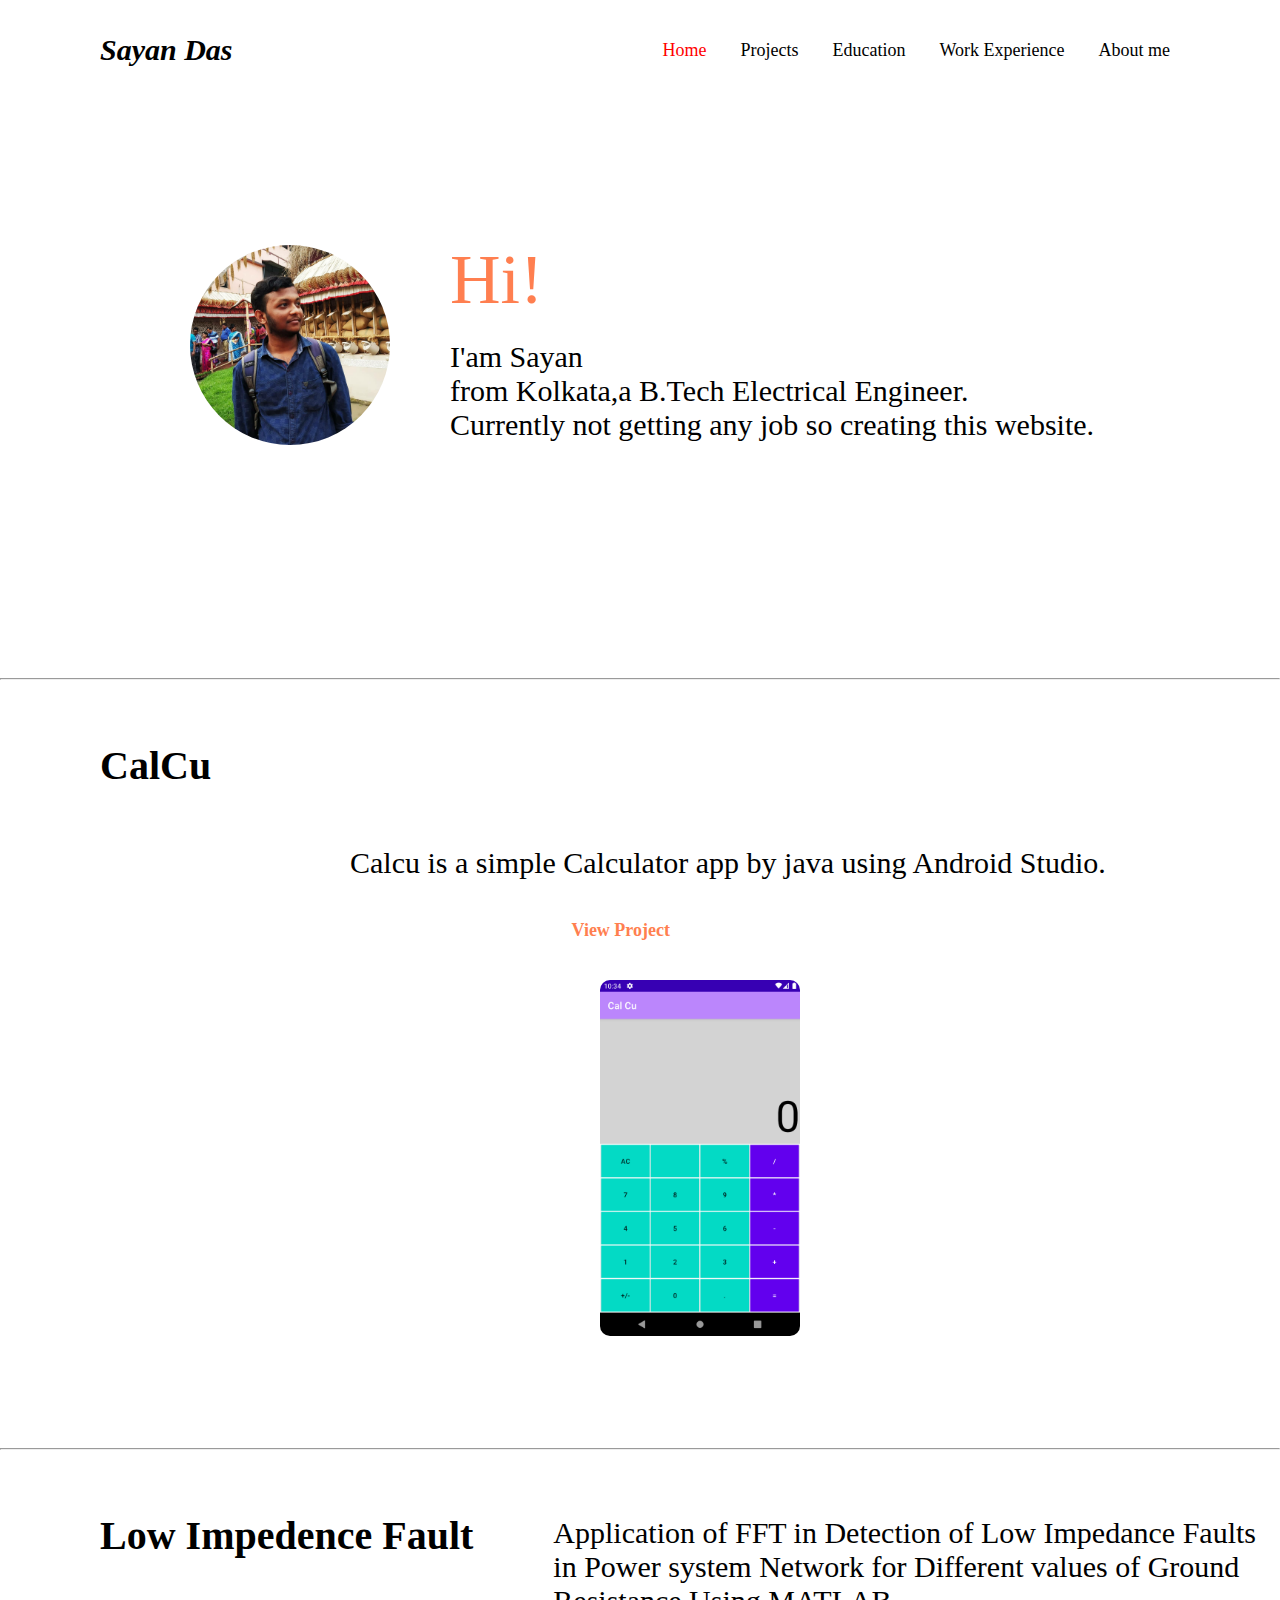
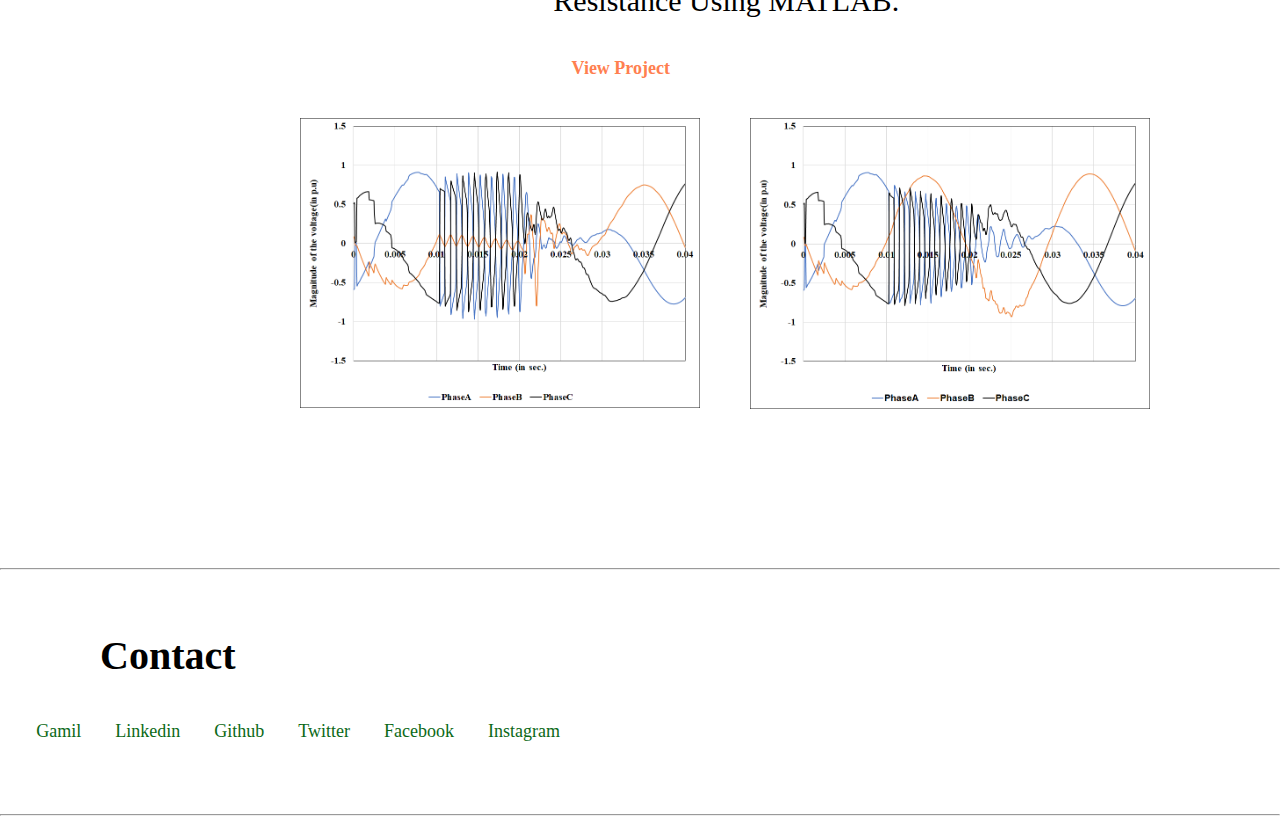
==== index.html @ 98c04586 "responsive for width 1200px" ====
<!DOCTYPE html>
<html>
<head>
     <meta charset="utf-8">
    <meta name="viewport" content="width=device-width, initial scale=1.0">
    <title>Portfolio | SAYAN DAS</title>
    <link rel="stylesheet" href="menue.css">
    <style>
        .profile_picture {
          width: 200px; 
          border-radius: 100px; 
          margin-top: 145px;
          margin-left: 190px;
          float: left;
        }
        
        .hi{
            margin-top: 140px;
            margin-left: 450px;
             font-size: 70px;
             margin-block-end: 20px;
             color: coral;
             

        }
        .intro{
            
            margin-left: 450px;
            font-size: 30px;
            margin-block: 20px;
        }
        .text{
            /* float: right; */
            display: inline-block;
            font-size: 30px;
            margin-left: 350px;
            margin-top: 30px;
            
        }
        .calcu_img{
            float: left;
            width: 200px; 
         border-radius: 10px;
          /* margin-top: 350px; */
          margin-left: 600px;
          margin-block-start: 0;
          
        }
        li.view_project a{
            color: coral;
            margin-top: 0;
            margin-right: 500px;
            margin-block-start: 0;
            font-weight: bold;
        }
        ul li.view_project :hover{
            color:green;
        }
        .text_fft{
            display: inline-block;
            font-size: 30px;
            margin-left: 80px;
            margin-top: 30px;
        }
        .graph_img1{
            float: left;
            width: 400px; 
         
          /* margin-top: 350px; */
          margin-left: 300px;
          margin-block-start: 0;
        }
        .graph_img2{
            float: right;
            width: 400px; 
         
          /* margin-top: 350px; */
          margin-right: 130px;
          margin-block-start: 0;
        }
        @media (max-width:1200px) {
        .calcu_img{
         margin-left: 420px;
        }
        .graph_img1{
         margin-left: 100px;
        }
        .text{
         margin-left: 100px;
        }
        li.view_project a{
         margin-right: 400px;
        }
        sl{
        float:right;
        margin-right: 430px;
    }
}


 
        
        
    </style>
</head>
<body>
    
    
    <nav>
        <label class="logo">Sayan Das</label>
    <ul>
        <li class="active"><a href="index.html">Home</a></li>
        <li><a href="#Project">Projects</a></li>
        <li><a href="Education.html">Education</a></li>
        <li><a href="Work Experience.html">Work Experience</a></li>
        <li><a href="About me.html">About me</a></li>
    </ul>
    </nav>
    
    <img class="profile_picture " src="Profile picture.jpg" alt="">
    <div class="container">
    <p class="hi">Hi!</p>
    <p class="intro"> I'am Sayan  <br>
      from Kolkata,a B.Tech Electrical Engineer.  <br>
    Currently not getting any job so creating this website.</p>
    </div>
    <br><br><br><br><br><br><br><br><br><br><br><br>
    <hr><br><br>
    <section class="Project_section" id="Project">
        <div class="new project">
            <label class="logo_project">CalCu</label>
            <p class="text">Calcu is a simple Calculator app by java using Android Studio.</p>
            <ul>
                <li class="view_project"><a href="https://github.com/SYN-23/CalCUproject" target="_blank">View Project </a></ul></li>
            <img class="calcu_img" src="Calcu.png" alt="">
            
        </div>
        
    </section>
    <br><br><br><br><br><br><br><br><br><br><br><br><br><br><br><br><br><br><br><br><br><br><br><br>
    <br><br><br><br><br><br><br>
    <hr><br><br>
    <label class="logo_project">Low Impedence Fault</label>
    <p class="text_fft">Application of FFT in Detection of Low Impedance Faults <br>
                    in Power system Network for Different values of Ground <br>
                     Resistance Using MATLAB.
        </p>
        <ul>
            <li class="view_project"><a href="https://github.com/SYN-23/Application-of-FFT-in-Detection-of-Low-Impedance-Faults-in-Power-system-Network" target="_blank">View Project </a></ul></li>
            <img class="graph_img1" src="grafh1.png" alt="">
            <img class="graph_img2" src="graph2.png" alt="">
            <br><br><br><br><br><br><br><br><br><br><br><br><br><br><br><br><br><br><br><br><br><br><br><br>
    <br><br><br><br><br><br><br>
    <hr><br><br>
    
    <nav>
        <label class="logo_project">Contact</label>
        <sl >
        <li><a href="mailto:sayandas12375@gmail.com" target="_blank">Gamil</a></li>
        <li ><a href="https://www.linkedin.com/in/sayan-das-b067891b1/" target="_blank">Linkedin</a></li>
        <li><a href="https://github.com/SYN-23" target="_blank">Github</a></li>
        <li><a href="https://twitter.com/sdsayan23" target="_blank">Twitter</a></li>
        <li><a href="https://www.facebook.com/sayan.das.06/" target="_blank">Facebook</a></li>
        <li><a href="https://www.instagram.com/sayandas23/" target="_blank">Instagram</a></li></sl>
    </nav>
    <br><br><br><br><br><br><br><br><br><br><br><hr>
</body>

</html>
---- menue.css ----
*{
margin: 0;
padding: 0;
}
label.logo{
    font-weight:bold;
            font-size: 30px;
            font-style: italic;
            margin-left: 100px;
            /* margin-top: 30px; */
            line-height: 100px;
}
 ul{
float:right;
margin-right: 80px;
}

 ul li{
list-style: none;
/* margin-top: 30px; */
line-height: 100px;
display: inline-block;
font-size: 18px;
margin-right: 30px;



}

 ul li a{
text-decoration: none;
color: rgb(0, 0, 0);
}
 ul li  :hover{
color: blue;
}
li.active a { color: #FF0000; }
.container{
    animation: transition 1.95s;
    
}
@keyframes transition{
    from{
        opacity: 0;
        transform: translateY(-70px);
    }
    to{
        opacity: 1;
        transform: translateY(0);
    }

}
label.logo_project{
    font-weight:bold;
            font-size: 40px;
            font-style: normal;
            margin-left: 100px;
            line-height: 100px;
            float: left;
}
sl{
    float:right;
    margin-right: 690px;
    }
    sl li{
        list-style: none;
        /* margin-top: 30px; */
        line-height: 50px;
        display: inline-block;
        font-size: 18px;
        margin-right: 30px;
    }
    sl li a{
        text-decoration: none;
        color: rgb(11, 105, 23);
        }
         sl li  :hover{
        color:rgb(197, 173, 33);
         }
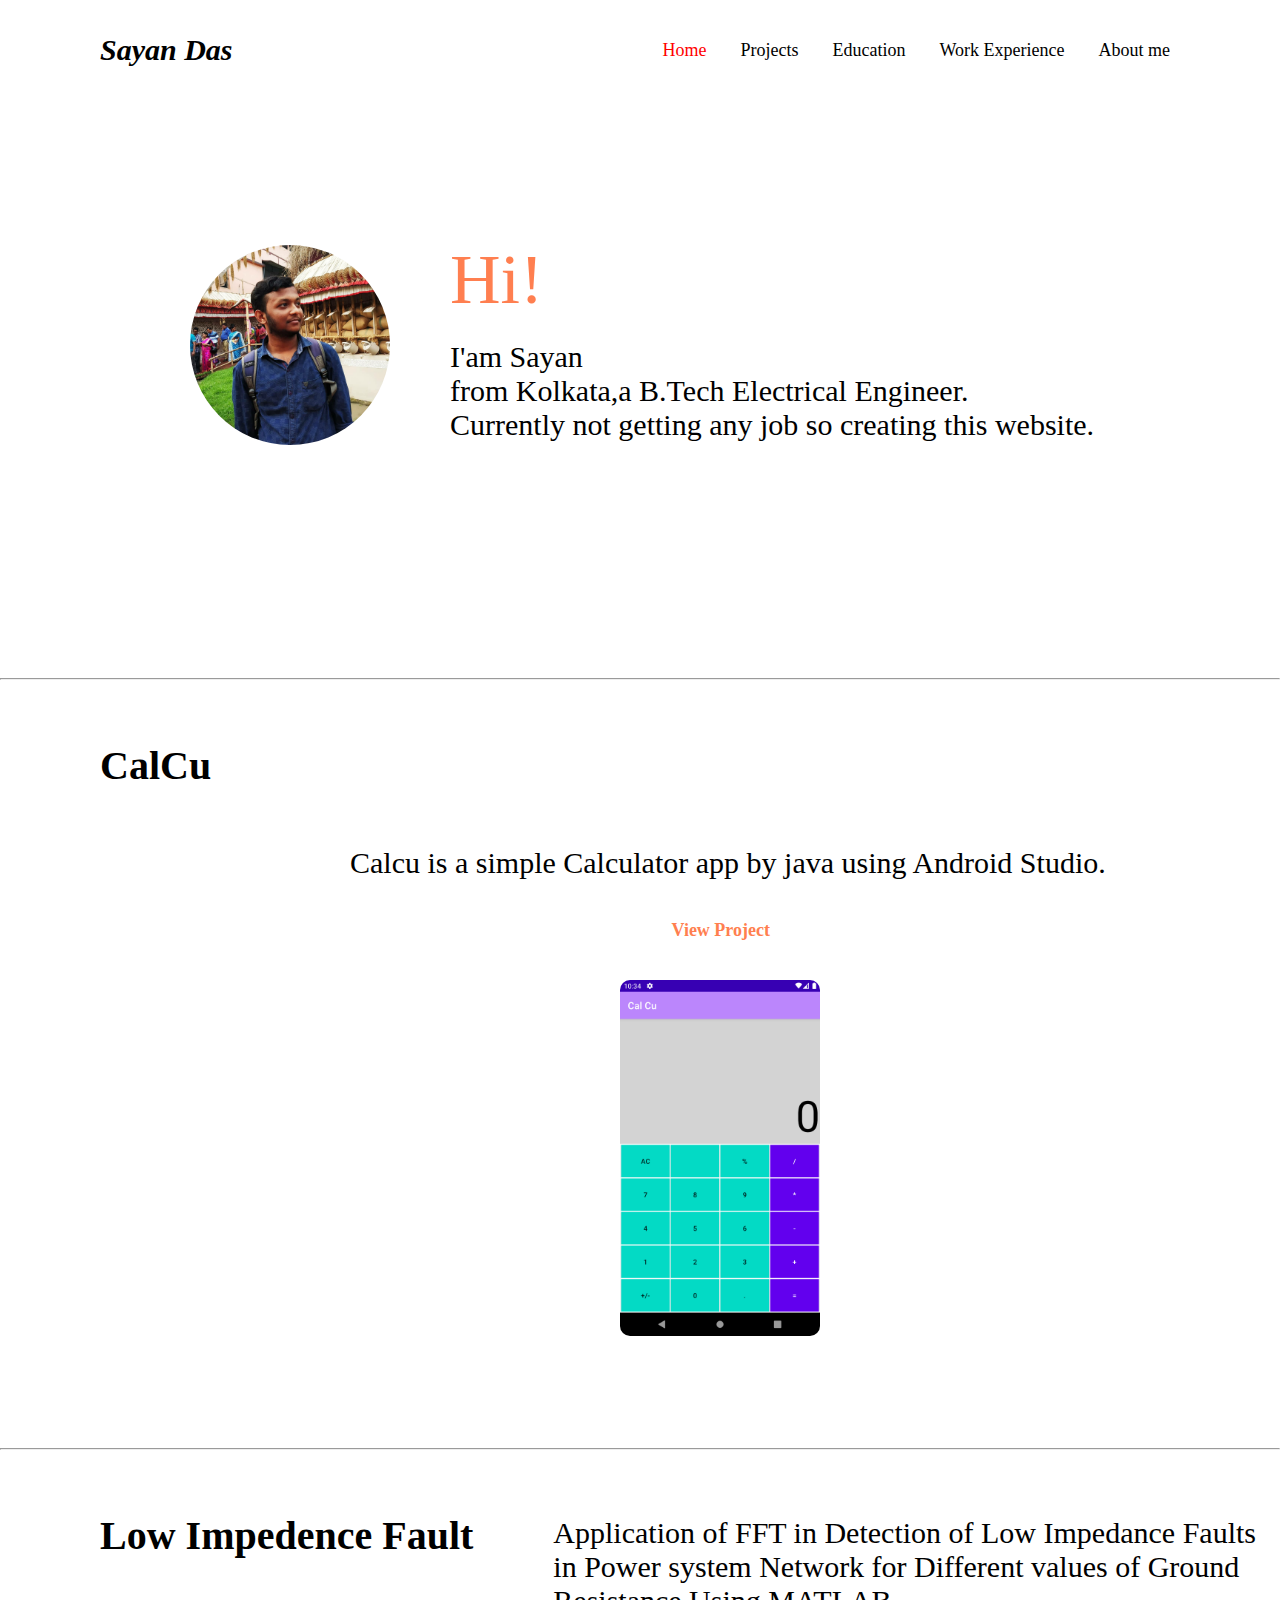
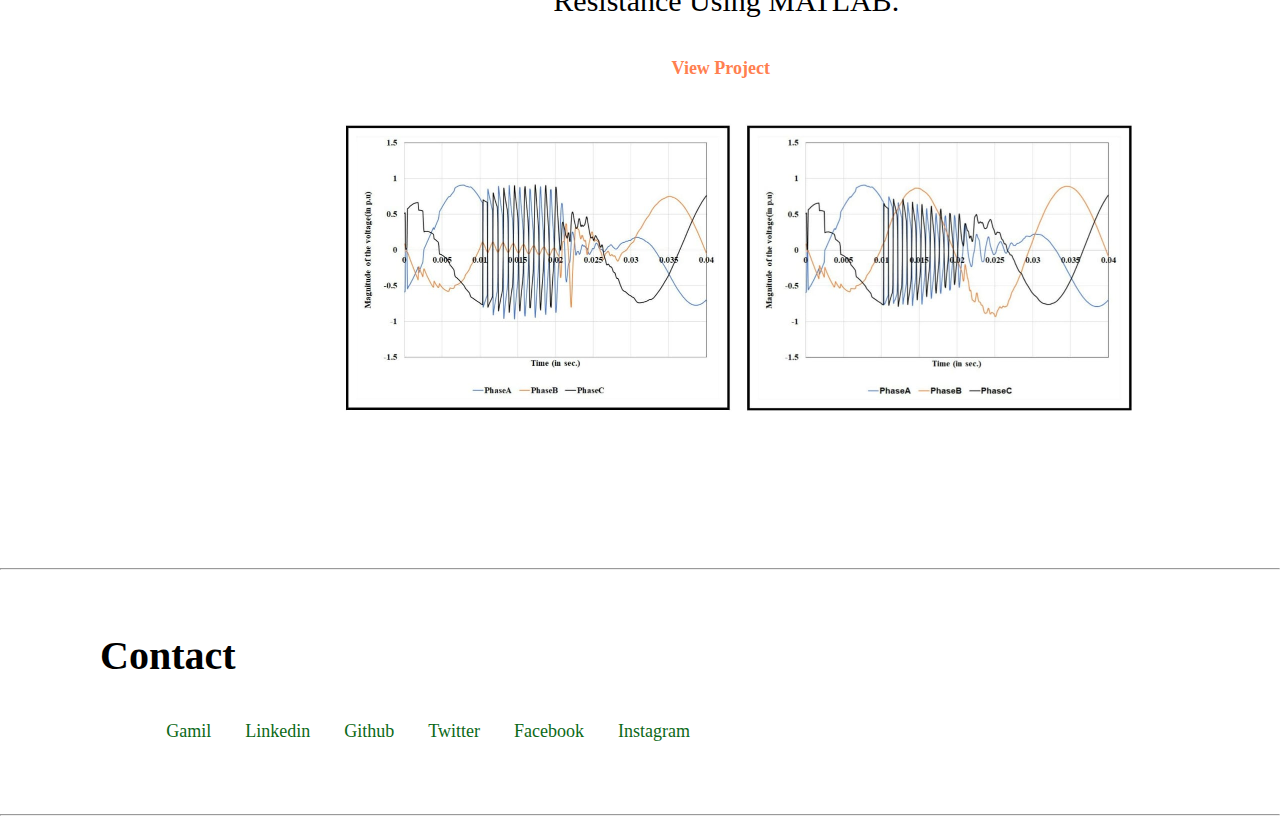
==== commit 2af08340: "1920 px fixed" ====
--- a/index.html
+++ b/index.html
@@ -5,6 +5,7 @@
     <meta name="viewport" content="width=device-width, initial scale=1.0">
     <title>Portfolio | SAYAN DAS</title>
     <link rel="stylesheet" href="menue.css">
+    
     <style>
         .profile_picture {
           width: 200px; 
@@ -49,7 +50,7 @@
         li.view_project a{
             color: coral;
             margin-top: 0;
-            margin-right: 500px;
+            margin-right: 670px;
             margin-block-start: 0;
             font-weight: bold;
         }
@@ -64,38 +65,109 @@
         }
         .graph_img1{
             float: left;
-            width: 400px; 
+            width: 800px; 
          
           /* margin-top: 350px; */
-          margin-left: 300px;
+          margin-left: 450px;
           margin-block-start: 0;
         }
-        .graph_img2{
-            float: right;
-            width: 400px; 
-         
-          /* margin-top: 350px; */
-          margin-right: 130px;
-          margin-block-start: 0;
-        }
-        @media (max-width:1200px) {
+        
+        
+         .br{
+            display: none;
+        } 
+        @media(max-width:1366px){
+            
+            li.view_project a{
+                margin-right: 500px;
+            }
+            /* .graph_img2{
+                margin-right: 130px;
+            } */
+            sl{
+        
+           margin-right: 600px;
+            }
+            
+        }
+        
+
+        @media (max-width:1280px) {
+        .toggle_button{
+            display: flex;
+        }
         .calcu_img{
-         margin-left: 420px;
-        }
-        .graph_img1{
-         margin-left: 100px;
-        }
-        .text{
-         margin-left: 100px;
-        }
+         margin-left: 620px;
+        }
+       
         li.view_project a{
          margin-right: 400px;
         }
+        .graph_img1{
+            margin-left: 340px;
+        }
         sl{
         float:right;
-        margin-right: 430px;
+        margin-right: 560px;
     }
 }
+@media (max-width:400px){
+   
+    .profile_picture{
+        margin-left: 50px;
+        width:150px;
+    }
+    .hi{
+            margin-top: 210px;
+            margin-left: 230px;
+             font-size: 70px;
+            }
+            .intro{
+                margin-left: 230px;
+                font-size: 22px;
+                width: 100%;
+            }
+            label.logo{
+                margin-left:50px ;
+            }
+            label.logo_project{
+                margin-left: 50px; 
+                font-size: 30px;
+            }
+            .text{
+                width: 160%;
+                font-size:22px ;
+                margin-left: 60px;
+            }
+            .calcu_img{
+                margin-left: 190px;
+                width: 70%;
+            }
+            .hr{
+                display: none;
+            }
+            .br{
+                width: 190%;
+                display: block;
+                
+            }
+            .text_fft{
+               width: 160%;
+                font-size:22px ;
+                margin-left: 60px;
+            }
+            .graph_img1{
+                width: 150%;
+                margin-left: 80px;
+            }
+            
+            sl{
+        
+        margin-right: -230px;
+            }
+            
+}
+
 
 
  
@@ -107,7 +179,10 @@
     
     
     <nav>
+        
         <label class="logo">Sayan Das</label>
+        
+
     <ul>
         <li class="active"><a href="index.html">Home</a></li>
         <li><a href="#Project">Projects</a></li>
@@ -124,8 +199,11 @@
       from Kolkata,a B.Tech Electrical Engineer.  <br>
     Currently not getting any job so creating this website.</p>
     </div>
-    <br><br><br><br><br><br><br><br><br><br><br><br>
-    <hr><br><br>
+    <br><br><br>
+    <div class ="br"><hr></div> 
+    <div class="hr"><br><br><br><br><br><br><br><br><br></div>
+    <div class="hr"><hr></div>
+    <br><br>
     <section class="Project_section" id="Project">
         <div class="new project">
             <label class="logo_project">CalCu</label>
@@ -139,7 +217,8 @@
     </section>
     <br><br><br><br><br><br><br><br><br><br><br><br><br><br><br><br><br><br><br><br><br><br><br><br>
     <br><br><br><br><br><br><br>
-    <hr><br><br>
+    <div class="hr"><hr></div>
+    <br><br>
     <label class="logo_project">Low Impedence Fault</label>
     <p class="text_fft">Application of FFT in Detection of Low Impedance Faults <br>
                     in Power system Network for Different values of Ground <br>
@@ -147,11 +226,13 @@
         </p>
         <ul>
             <li class="view_project"><a href="https://github.com/SYN-23/Application-of-FFT-in-Detection-of-Low-Impedance-Faults-in-Power-system-Network" target="_blank">View Project </a></ul></li>
-            <img class="graph_img1" src="grafh1.png" alt="">
-            <img class="graph_img2" src="graph2.png" alt="">
+            <img class="graph_img1" src="graph_main.jpeg" alt="">
+            <!-- <img class="graph_img2" src="graph2.png" alt=""> -->
             <br><br><br><br><br><br><br><br><br><br><br><br><br><br><br><br><br><br><br><br><br><br><br><br>
     <br><br><br><br><br><br><br>
-    <hr><br><br>
+    <div class ="br"><hr></div>
+    <div class="hr"><hr></div>
+    <br><br>
     
     <nav>
         <label class="logo_project">Contact</label>
--- a/menue.css
+++ b/menue.css
@@ -2,6 +2,7 @@
 margin: 0;
 padding: 0;
 }
+
 label.logo{
     font-weight:bold;
             font-size: 30px;
@@ -10,6 +11,9 @@
             /* margin-top: 30px; */
             line-height: 100px;
 }
+ 
+     
+
  ul{
 float:right;
 margin-right: 80px;
@@ -60,7 +64,7 @@
 }
 sl{
     float:right;
-    margin-right: 690px;
+    margin-right: 800px;
     }
     sl li{
         list-style: none;
@@ -77,4 +81,16 @@
          sl li  :hover{
         color:rgb(197, 173, 33);
          }
+
+         
+
+        @media (max-width:400px){
+            
+            ul {
+               margin-right: -260px;
+                }
+               
+            
+        }
+        
   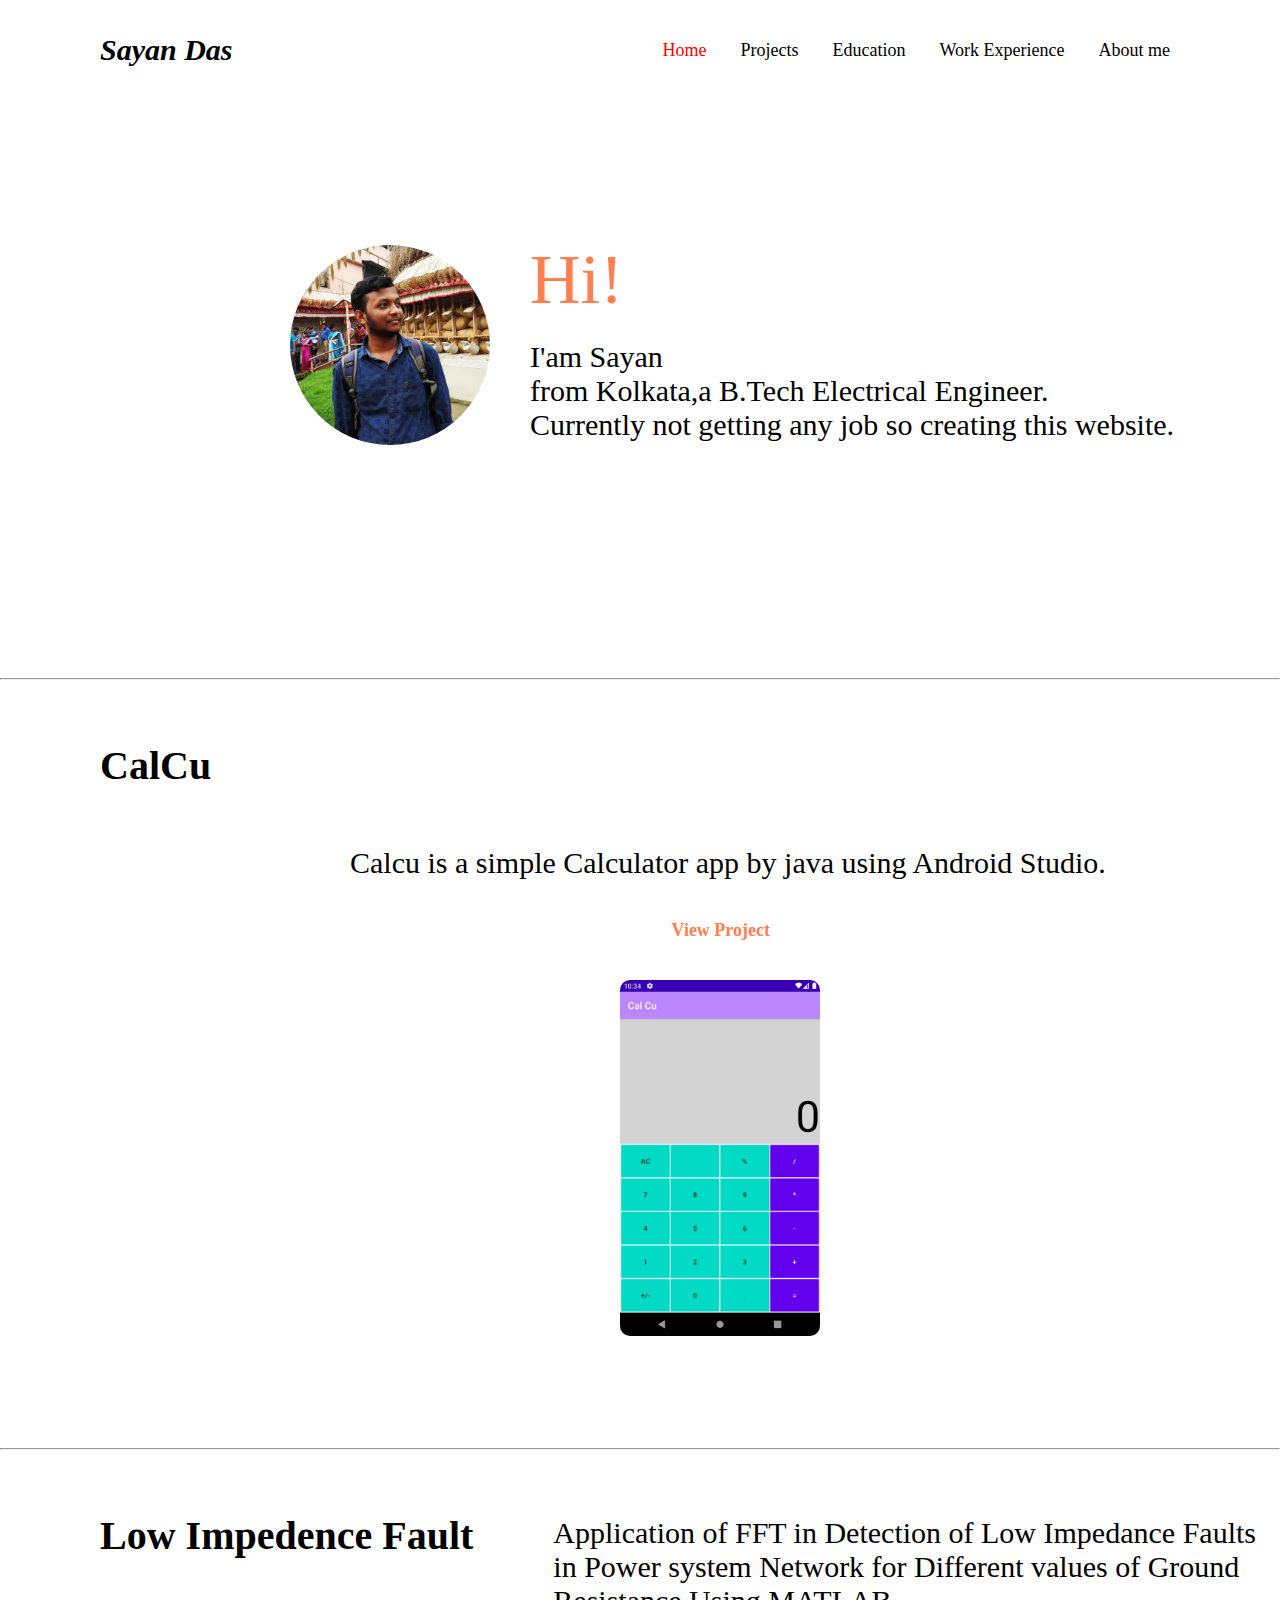
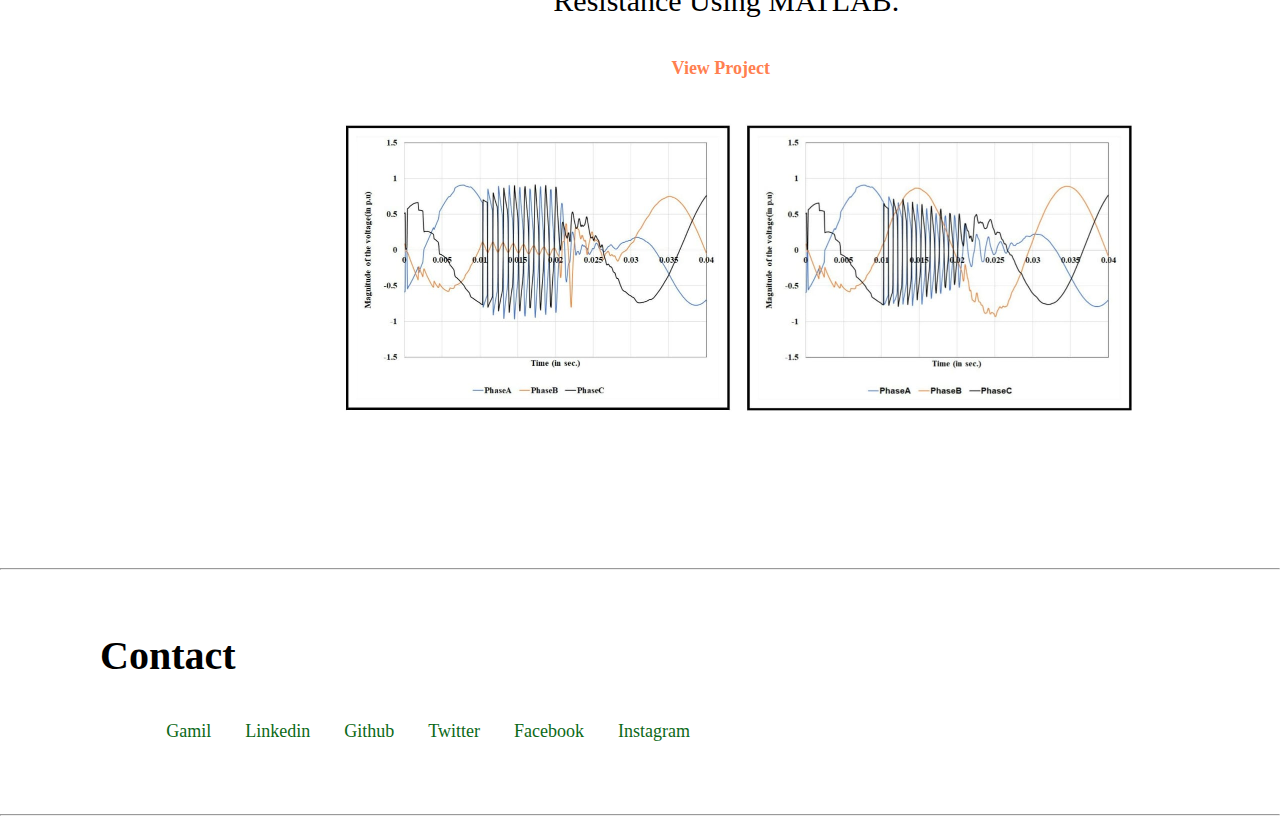
==== commit a91fd67d: "1920 and 480p fix" ====
--- a/index.html
+++ b/index.html
@@ -11,13 +11,13 @@
           width: 200px; 
           border-radius: 100px; 
           margin-top: 145px;
-          margin-left: 190px;
+          margin-left: 290px;
           float: left;
         }
         
         .hi{
             margin-top: 140px;
-            margin-left: 450px;
+            margin-left: 530px;
              font-size: 70px;
              margin-block-end: 20px;
              color: coral;
@@ -26,7 +26,7 @@
         }
         .intro{
             
-            margin-left: 450px;
+            margin-left: 530px;
             font-size: 30px;
             margin-block: 20px;
         }
@@ -43,14 +43,14 @@
             width: 200px; 
          border-radius: 10px;
           /* margin-top: 350px; */
-          margin-left: 600px;
+          margin-left: 740px;
           margin-block-start: 0;
           
         }
         li.view_project a{
             color: coral;
             margin-top: 0;
-            margin-right: 670px;
+            margin-right: 900px;
             margin-block-start: 0;
             font-weight: bold;
         }
@@ -75,11 +75,13 @@
         
          .br{
             display: none;
-        } 
+        }
+        
+
         @media(max-width:1366px){
             
             li.view_project a{
-                margin-right: 500px;
+                margin-right: 370px;
             }
             /* .graph_img2{
                 margin-right: 130px;
@@ -111,19 +113,21 @@
         margin-right: 560px;
     }
 }
-@media (max-width:400px){
+
+
+@media (max-width:480px){
    
     .profile_picture{
-        margin-left: 50px;
+        margin-left: 140px;
         width:150px;
     }
     .hi{
-            margin-top: 210px;
-            margin-left: 230px;
+            margin-top: 120px;
+            margin-left: 320px;
              font-size: 70px;
             }
             .intro{
-                margin-left: 230px;
+                margin-left: 320px;
                 font-size: 22px;
                 width: 100%;
             }
@@ -136,34 +140,34 @@
             }
             .text{
                 width: 160%;
-                font-size:22px ;
-                margin-left: 60px;
+                font-size:24px ;
+                margin-left: 160px;
             }
             .calcu_img{
-                margin-left: 190px;
+                margin-left: 240px;
                 width: 70%;
             }
             .hr{
                 display: none;
             }
             .br{
-                width: 190%;
+                width: 200%;
                 display: block;
                 
             }
             .text_fft{
                width: 160%;
-                font-size:22px ;
-                margin-left: 60px;
+                font-size:24px ;
+                margin-left: 160px;
             }
             .graph_img1{
                 width: 150%;
                 margin-left: 80px;
             }
-            
+           
             sl{
         
-        margin-right: -230px;
+        margin-right: -225px;
             }
             
 }
--- a/menue.css
+++ b/menue.css
@@ -64,7 +64,7 @@
 }
 sl{
     float:right;
-    margin-right: 800px;
+    margin-right: 1200px;
     }
     sl li{
         list-style: none;
@@ -81,13 +81,17 @@
          sl li  :hover{
         color:rgb(197, 173, 33);
          }
-
+         /* @media(max-width:420px){
+            ul{
+                margin-right: -500px;
+            }
+         } */
          
 
-        @media (max-width:400px){
+         @media (max-width:480px){
             
             ul {
-               margin-right: -260px;
+               margin-right: -390px;
                 }
                
             
